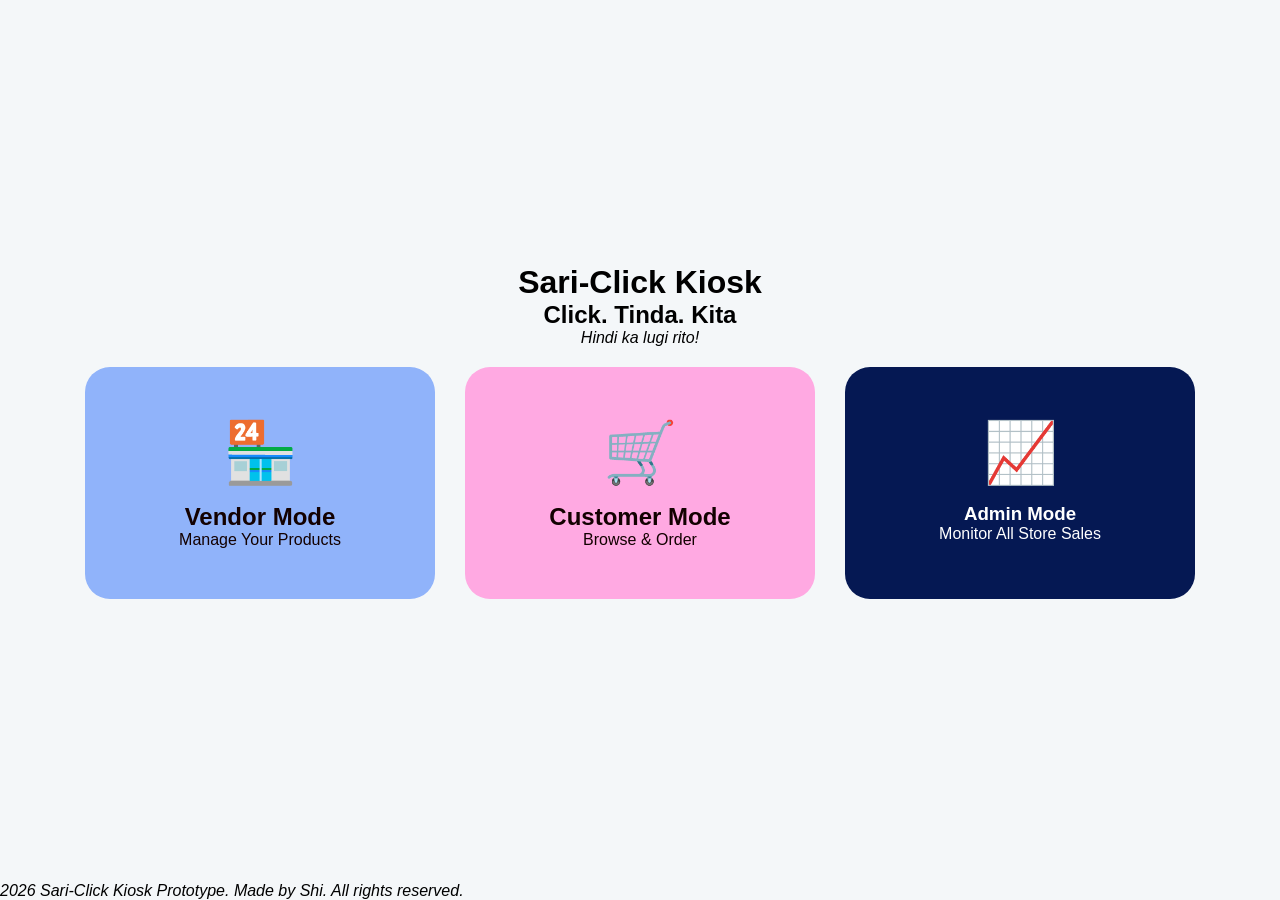
==== index.html @ 6130621f "Add files via upload" ====
<!DOCTYPE html>
<html lang="en">
<head>
    <meta charset="UTF-8">
    <meta name="viewport" content="width=device-width, initial-scale=1.0">
    <title>Sari-Click Kiosk</title>
    <link rel="stylesheet" href="style.css">
</head>
<body>
    <div class="hero-container">
        <header>
            <h1>Sari-Click Kiosk</h1>
            <h2 class="subtitle">Click. Tinda. Kita</h2>
            <p><em>Hindi ka lugi rito!</em></p>
        </header>

        <main class="mode-selection">
            <div class="card vendor-card" onclick="location.href='vendor2.html'">
                <div class="icon">🏪</div>
                <h2>Vendor Mode</h2>
                <p>Manage Your Products</p>
            </div>

            <div class="card customer-card" onclick="location.href='customer2.html'">
                <div class="icon">🛒</div>
                <h2>Customer Mode</h2>
                <p>Browse & Order</p>
            </div>
            <!-- Inside the mode-selection div in index.html -->
<div class="card" onclick="location.href='admin.html'" style="background: #051853; color: white;">
    <div class="icon">📈</div>
    <h3>Admin Mode</h3>
    <p>Monitor All Store Sales</p>
</div>
        </main>
    </div>
</body>

<footer>
    <p><em>2026 Sari-Click Kiosk Prototype. Made by Shi. All rights reserved.</em></p>
</footer>
</html>
---- style.css ----
* { 
    box-sizing: border-box; 
    font-family: 'Segoe UI', sans-serif;
    accent-color: rgb(5, 24, 83);  
    margin: 0; 
    padding: 0;
}

body { 
    background: #f4f7f9; 
    height: 100vh; 
    display: flex; 
    flex-direction: column; 
}

.hidden { 
    display: none !important; 
}

/* Home Page */
.hero-container { 
    text-align: center; 
    margin: auto; 
}

.mode-selection { 
    display: flex; 
    gap: 30px; 
    padding: 20px; 
    justify-content: center; 
}

.card { 
    padding: 50px; 
    border-radius: 25px; 
    color: rgb(19, 1, 1); 
    cursor: pointer; 
    transition: 0.3s; 
    width: 350px; 
}

.card:hover { 
    transform: scale(1.05); 
}

.vendor-card { 
    background: #90b3fa; 
}

.customer-card { 
    background: #ffa9e2; 
}

.icon { 
    font-size: 60px; 
    margin-bottom: 15px; 
}

/* Kiosk Layouts */
.top-nav { 
    display: flex; 
    align-items: center; 
    padding: 20px 40px; 
    background: white; 
    border-bottom: 1px solid #ddd; 
}

.container { 
    display: flex; 
    gap: 20px; 
    padding: 20px; 
    max-width: 1200px; 
    margin: 0 auto; 
    width: 100%; 
}

.card-panel { 
    background: white; 
    border-radius: 20px; 
    padding: 25px; 
    flex: 1; 
    box-shadow: 0 4px 10px rgba(0,0,0,0.05); 
    min-height: 400px; 
}

.main-panel { 
    flex: 2; 
}

/* Elements */
label { 
    display: block; 
    margin-top: 15px; 
    font-weight: bold; 
}

input, 
select { 
    width: 100%; 
    padding: 12px; 
    margin-top: 5px; 
    border-radius: 10px; 
    border: 1px solid #ccc; 
}

.row { 
    display: flex; 
    gap: 10px; 
}

.btn-blue { 
    background: #1a66ff; 
    color: white; 
    border: none; 
    padding: 15px; 
    border-radius: 10px; 
    width: 100%; 
    margin-top: 20px; 
    font-weight: bold; 
    cursor: pointer; 
}

.btn-green { 
    background: #00a844; 
    color: white; 
    border: none; 
    padding: 15px; 
    border-radius: 10px; 
    width: 100%; 
    margin-top: 20px; 
    font-weight: bold; 
    cursor: pointer; 
}

.back-btn { 
    background: #eee; 
    border: none; 
    padding: 10px 20px; 
    border-radius: 8px; 
    cursor: pointer; 
    margin-right: 20px; 
}

.cart-btn { 
    background: #00a844; 
    color: white; 
    padding: 10px 20px; 
    border-radius: 10px; 
    margin-left: auto; 
}

/* List Styling */
.product-item { 
    display: flex; 
    justify-content: space-between; 
    padding: 15px 0; 
    border-bottom: 1px solid #eee; 
}

    .modal { 
        position: fixed; 
        top:0; 
        left:0; 
        width:100%; 
        height:100%; 
        background:rgba(0,0,0,0.5); 
        display:flex; 
        justify-content:center; 
        align-items:center; 
}

        .receipt-content { 
    background:white; 
    padding:30px; 
    border-radius:15px; 
    width:300px; 
    text-align:center; 
}


.delete-btn {
    background: #ff4d4d;
    color: white;
    border: none;
    padding: 8px 12px;
    border-radius: 8px;
    cursor: pointer;
    font-size: 0.9rem;
    transition: 0.2s;
}

.delete-btn:hover {
    background: #cc0000;
}

.product-item {
    display: flex;
    justify-content: space-between;
    align-items: center; /* Keeps text and button aligned */
    padding: 15px 0;
    border-bottom: 1px solid #eee;
}

/* Add this at the very end of style.css */

/* This layout helps the buttons sit side-by-side in the modal */
.modal-buttons {
    display: flex;
    gap: 10px;
    margin-top: 20px;
}

@media print {
    /* Hide everything on the screen */
    body * {
        visibility: hidden;
    }

    /* Show only the receipt and its content */
    #printable-receipt, #printable-receipt * {
        visibility: visible;
    }

    /* Move the receipt to the top left of the paper */
    #printable-receipt {
        position: absolute;
        left: 0;
        top: 0;
        width: 100%;
        border: none;
        box-shadow: none;
    }

    /* Hide the 'Print' and 'Done' buttons on the physical paper */
    .modal-buttons {
        display: none;
    }
}

/* Styling the Filter Chips to match your back-btn style */
.chip-btn {
    background: #eee;
    border: none;
    padding: 8px 15px;
    border-radius: 20px;
    cursor: pointer;
    font-size: 0.85rem;
    transition: 0.2s;
    white-space: nowrap;
}

.chip-btn.active {
    background: #90b3fa; /* Matching your vendor card blue */
    color: white;
}

.chip-btn:hover {
    background: #ddd;
}

/* Make sure rows stay aligned in the form */
.input-group {
    display: flex;
    flex-direction: column;
    margin-bottom: 10px;
}

/* Styling the Filter Chips to match your back-btn style */
.chip-btn {
    background: #eee;
    border: none;
    padding: 8px 15px;
    border-radius: 20px;
    cursor: pointer;
    font-size: 0.85rem;
    transition: 0.2s;
    white-space: nowrap;
}

.chip-btn.active {
    background: #90b3fa; /* Matching your vendor card blue */
    color: white;
}

.chip-btn:hover {
    background: #ddd;
}

/* Make sure rows stay aligned in the form */
.input-group {
    display: flex;
    flex-direction: column;
    margin-bottom: 10px;
}
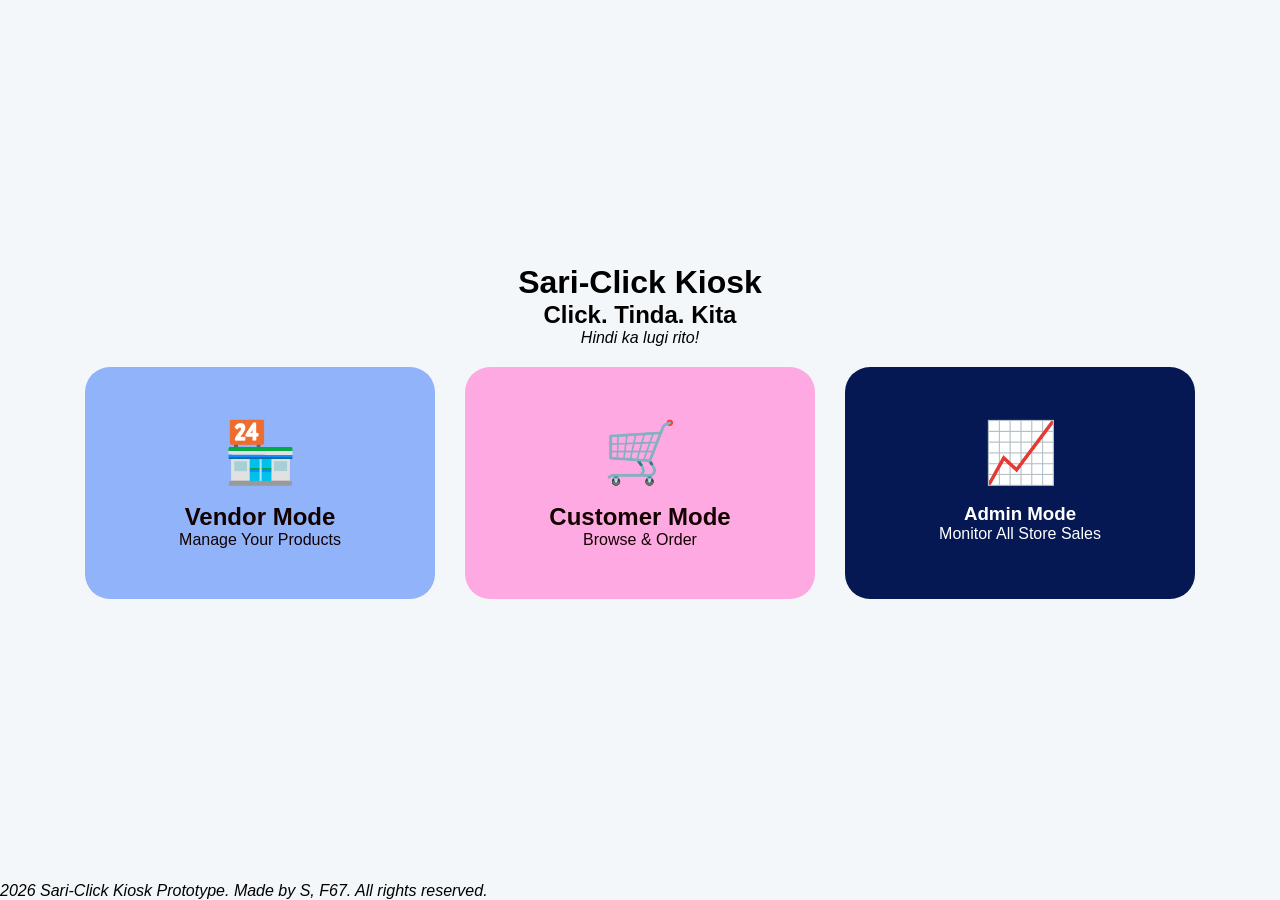
==== commit c5f43027: "Update index.html" ====
--- a/index.html
+++ b/index.html
@@ -37,6 +37,6 @@
 </body>
 
 <footer>
-    <p><em>2026 Sari-Click Kiosk Prototype. Made by Shi. All rights reserved.</em></p>
+    <p><em>2026 Sari-Click Kiosk Prototype. Made by S, F67. All rights reserved.</em></p>
 </footer>
-</html>+</html>
--- a/style.css
+++ b/style.css
@@ -149,7 +149,6 @@
     margin-left: auto; 
 }
 
-/* List Styling */
 .product-item { 
     display: flex; 
     justify-content: space-between; 
@@ -211,17 +210,14 @@
 }
 
 @media print {
-    /* Hide everything on the screen */
     body * {
         visibility: hidden;
     }
 
-    /* Show only the receipt and its content */
     #printable-receipt, #printable-receipt * {
         visibility: visible;
     }
 
-    /* Move the receipt to the top left of the paper */
     #printable-receipt {
         position: absolute;
         left: 0;
@@ -237,7 +233,6 @@
     }
 }
 
-/* Styling the Filter Chips to match your back-btn style */
 .chip-btn {
     background: #eee;
     border: none;
@@ -250,7 +245,7 @@
 }
 
 .chip-btn.active {
-    background: #90b3fa; /* Matching your vendor card blue */
+    background: #90b3fa; 
     color: white;
 }
 
@@ -265,7 +260,6 @@
     margin-bottom: 10px;
 }
 
-/* Styling the Filter Chips to match your back-btn style */
 .chip-btn {
     background: #eee;
     border: none;
@@ -278,7 +272,7 @@
 }
 
 .chip-btn.active {
-    background: #90b3fa; /* Matching your vendor card blue */
+    background: #90b3fa; 
     color: white;
 }
 
@@ -286,7 +280,6 @@
     background: #ddd;
 }
 
-/* Make sure rows stay aligned in the form */
 .input-group {
     display: flex;
     flex-direction: column;
